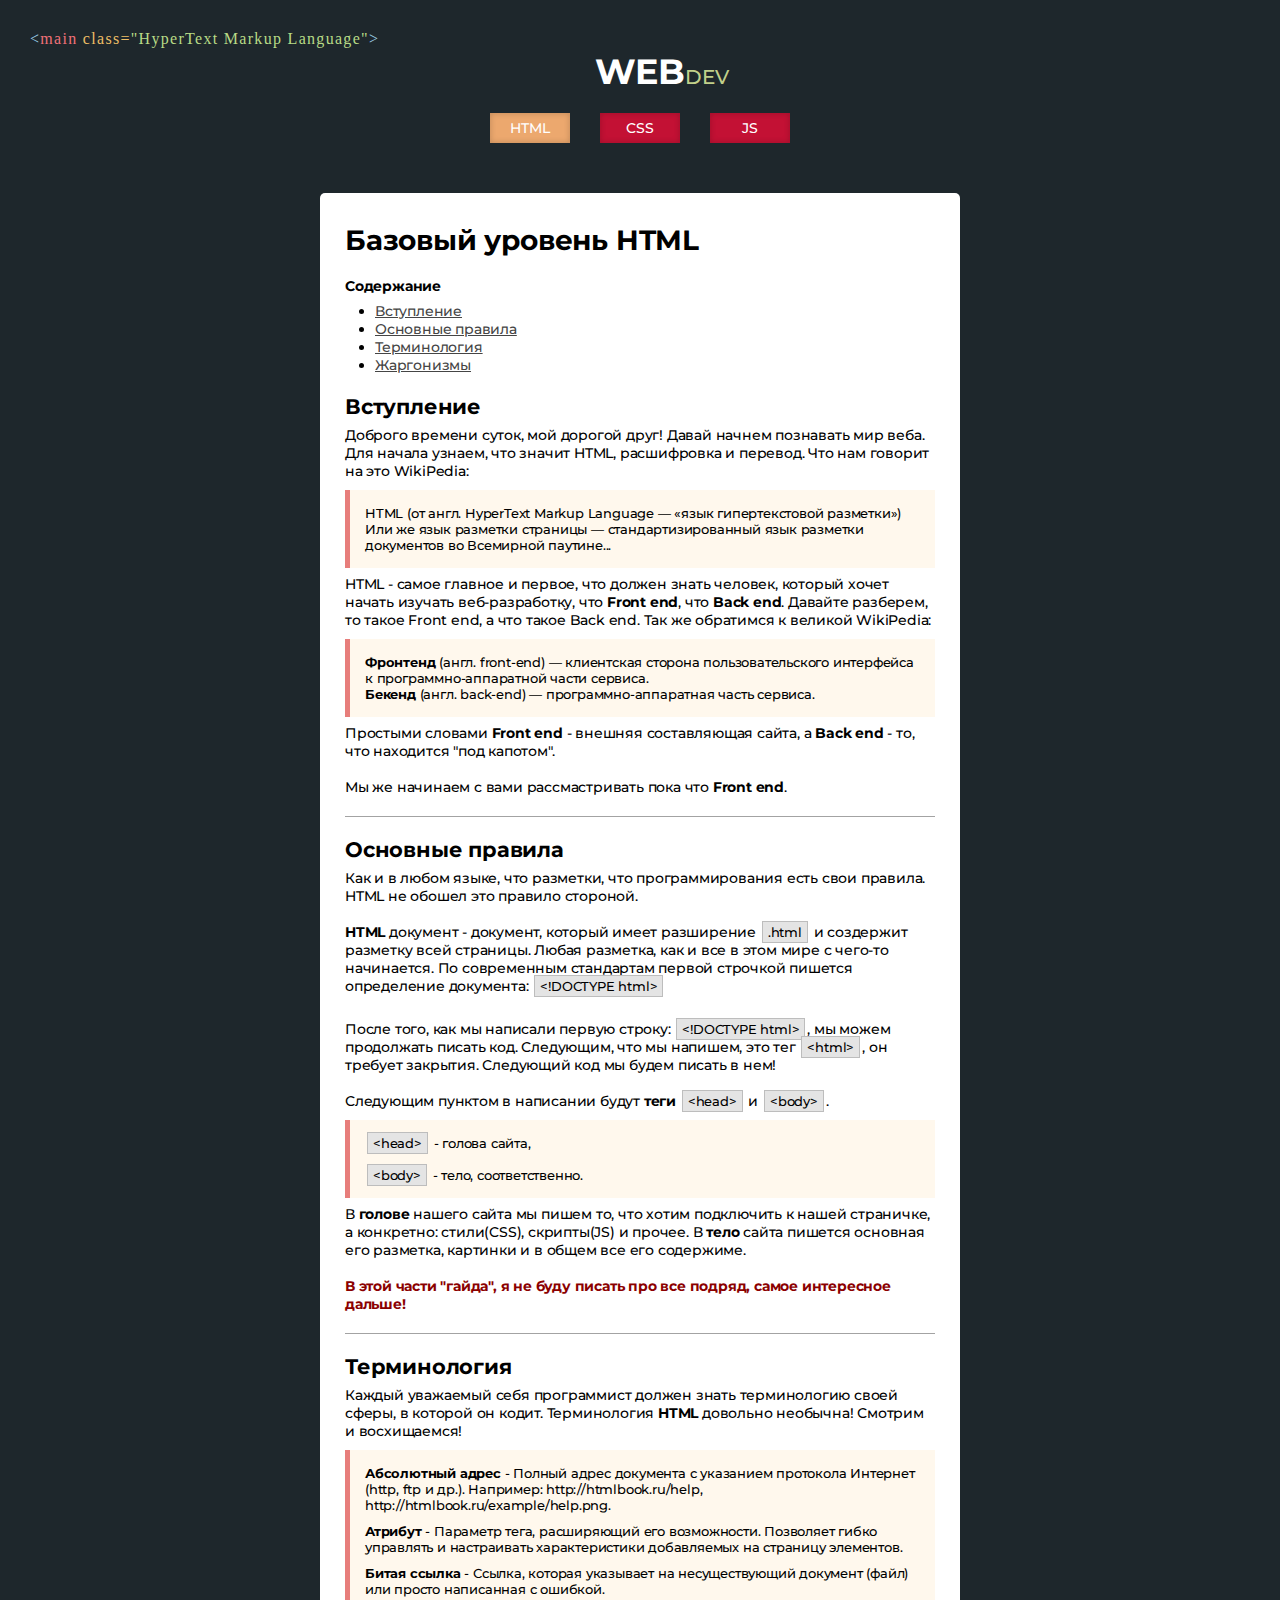
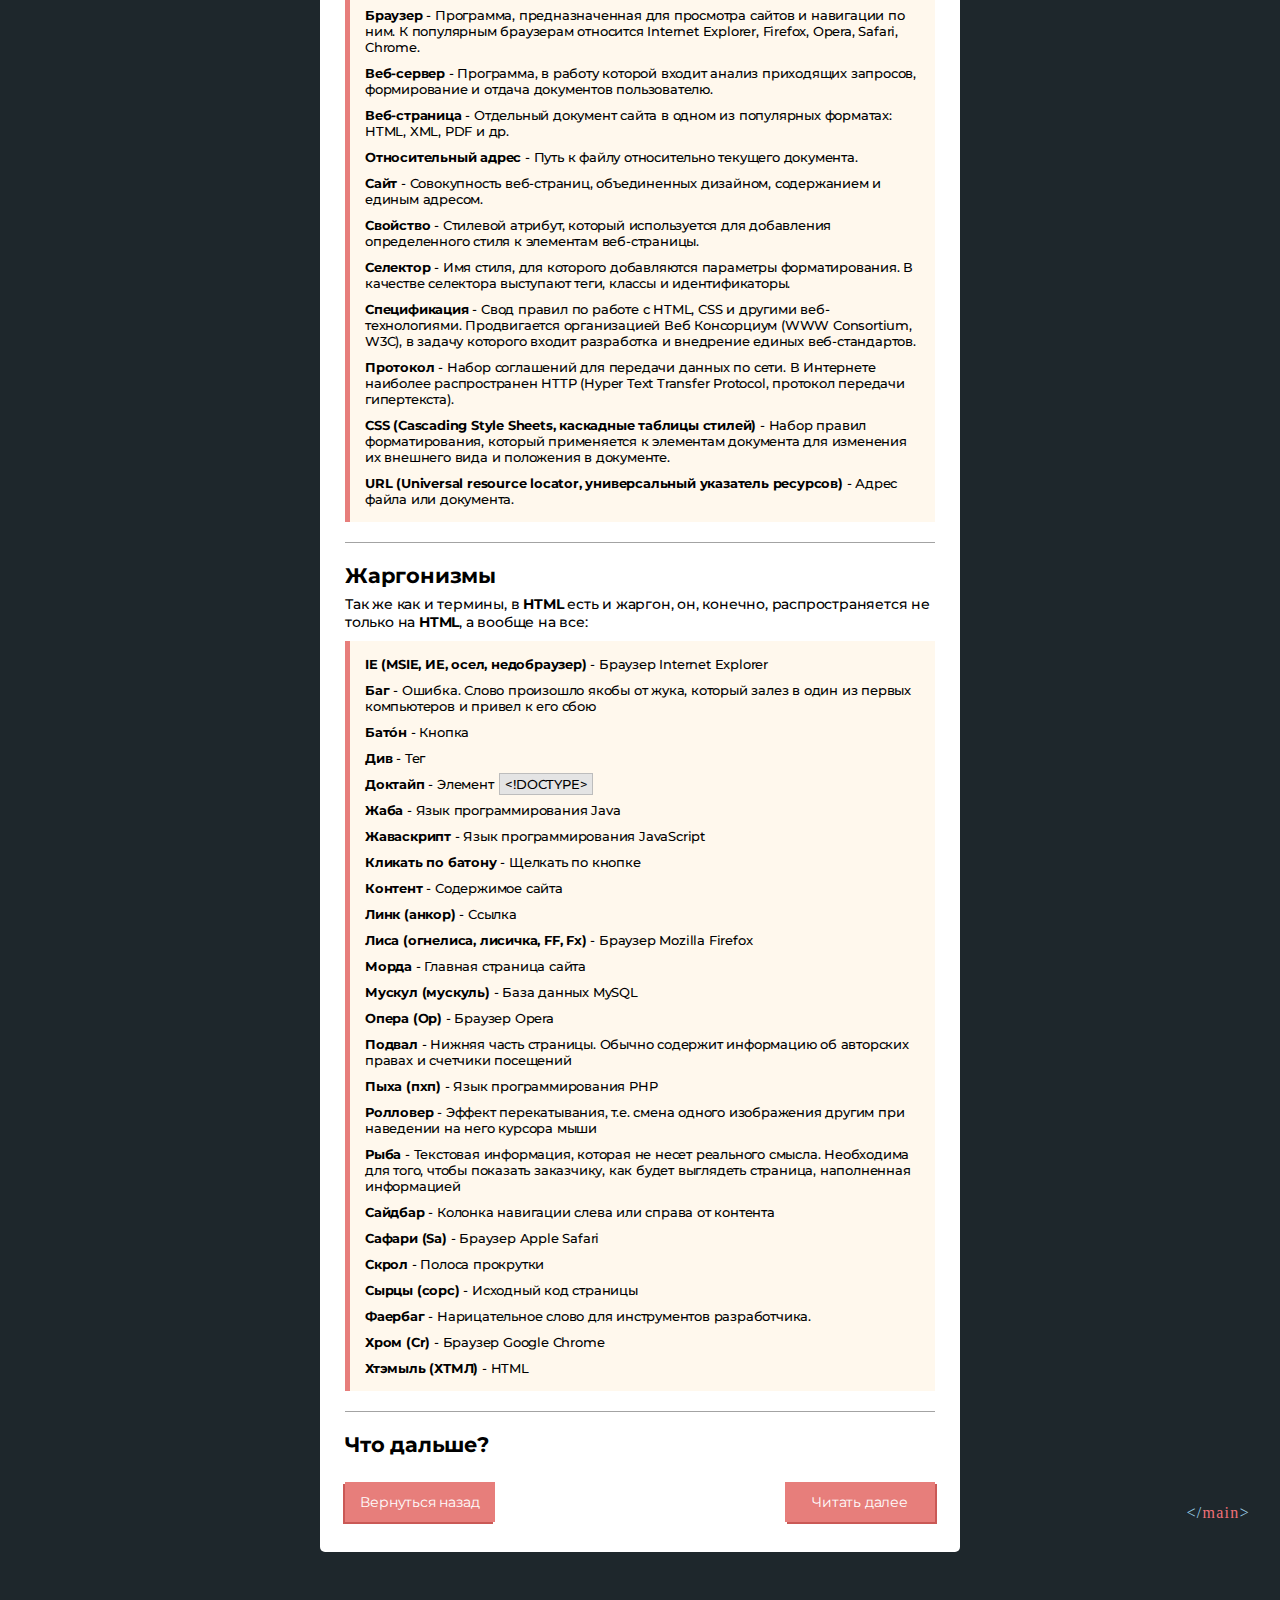
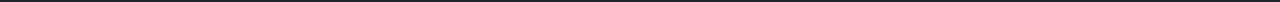
==== html-page/basic/index.html @ 96bfad1d "Work for 'Digital wind'" ====
<!DOCTYPE html>
<html lang="ru">
<head>
    <!-- meta -->
    <meta charset="utf-8">
    <meta http-equiv="X-UA-Compatible" content="IE=edge">
    <meta name="viewport" content="width=device-width, initial-scale=1">
    <title>Web - больше чем код!</title>
    <!-- css -->
    <link href="https://fonts.googleapis.com/css?family=Montserrat:100,100i,200,200i,300,300i,400,400i,500,500i,600,600i,700,700i,800,800i,900,900i&amp;subset=cyrillic" rel="stylesheet">
    <link rel="stylesheet" href="../../css/style.css">
</head>
<body class="techBody">

<div class="before-code hide">
    <b style="color: #9acce5">&lt;</b><b style="color: #f07178">main</b> <b style="color: #edbe66">class=</b><b style="color: #b8db86">"HyperText Markup Language"</b><b style="color: #9acce5">&gt;</b>
</div>

<div class="after-code hide">
    <b style="color: #9acce5">&lt;/</b><b style="color: #f07178">main</b><b style="color: #9acce5">&gt;</b>
</div>

<header class="mainHeader">
    <h2 onclick="location.href = 'http://localhost:8888/html-page/tech'">Web<b>dev</b></h2>
    <nav class="mainHeaderNav">
        <a id="html" class="activeHtml" data-link="/html-page/tech" title="Html">HTML</a>
        <a id="css" class="" data-link="/css-page/tech-css" title="Css">CSS</a>
        <a id="js" class="" data-link="/js-page/tech-js" title="JavaScript">JS</a>
    </nav>
</header>

<section class="mainContent maintenance hide">
    <h1>Базовый уровень HTML</h1>
    <div class="entry">
        <b>Содержание</b>
        <ul>
            <li><a href="#entry">Вступление</a></li>
            <li><a href="#basic-rules">Основные правила</a></li>
            <li><a href="#term">Терминология</a></li>
            <li><a href="#jargon">Жаргонизмы</a></li>
        </ul>
    </div>
    <div class="content">
        <h2 id="entry">Вступление</h2>
        <p>
            Доброго времени суток, мой дорогой друг! Давай начнем познавать мир веба. Для начала узнаем, что значит HTML, расшифровка и перевод.
            Что нам говорит на это WikiPedia:
        </p>
        <blockquote>
            HTML (от англ. HyperText Markup Language — «язык гипертекстовой разметки»)<br>
            Или же язык разметки страницы  — стандартизированный язык разметки документов во Всемирной паутине...
        </blockquote>
        <p>
            HTML - самое главное и первое, что должен знать человек, который хочет начать изучать веб-разработку, что <b>Front end</b>, что <b>Back end</b>.
            Давайте разберем, то такое Front end, а что такое Back end. Так же обратимся к великой WikiPedia:
        </p>
        <blockquote>
            <b>Фронтенд </b> (англ. front-end) — клиентская сторона пользовательского интерфейса к программно-аппаратной части сервиса.
            <br>
            <b>Бекенд</b> (англ. back-end) — программно-аппаратная часть сервиса.
        </blockquote>
        <p>
            Простыми словами <b>Front end</b> - внешняя составляющая сайта, а <b>Back end</b> - то, что находится "под капотом".<br><br>
            Мы же начинаем с вами рассмастривать пока что <b>Front end</b>.
        </p>
        <hr>
        <!-- next -->

        <h2 id="basic-rules">Основные правила</h2>
        <p>
            Как и в любом языке, что разметки, что программирования есть свои правила. HTML не обошел это правило стороной.<br><br>
            <b>HTML</b> документ - документ, который имеет разширение <span>.html</span> и создержит разметку всей страницы. Любая разметка, как и все в этом мире
            с чего-то начинается. По современным стандартам первой строчкой пишется определение документа:
            <span>&lt;!DOCTYPE html&gt;</span><br><br>
        </p>
        <p>
            После того, как мы написали первую строку: <span>&lt;!DOCTYPE html&gt;</span>, мы можем продолжать писать код.
            Следующим, что мы напишем, это тег <span>&lt;html&gt;</span>, он требует закрытия. Следующий код мы будем писать в нем!<br><br>
            Следующим пунктом в написании будут <b>теги</b> <span>&lt;head&gt;</span> и <span>&lt;body&gt;</span>.
        </p>
        <blockquote>
            <span>&lt;head&gt;</span> - голова сайта,<br><br>
            <span>&lt;body&gt;</span> - тело, соответственно.
        </blockquote>
        <p>
            В <b>голове</b> нашего сайта мы пишем то, что хотим подключить к нашей страничке, а конкретно: стили(CSS), скрипты(JS) и прочее.
            В <b>тело</b> сайта пишется основная его разметка, картинки и в общем все его содержиме.<br><br>

            <b style="color: darkred">В этой части "гайда", я не буду писать про все подряд, самое интересное дальше!</b>
        </p>
        <hr>
        <!-- next -->

        <h2 id="term">Терминология</h2>
        <p>
            Каждый уважаемый себя программист должен знать терминологию своей сферы, в которой он кодит. Терминология <b>HTML</b> довольно необычна!
            Смотрим и восхищаемся!
        </p>
        <blockquote>
            <ul>
                <li><b>Абсолютный адрес</b> - Полный адрес документа с указанием протокола Интернет (http, ftp и др.). Например: http://htmlbook.ru/help, http://htmlbook.ru/example/help.png.</li>
                <li><b>Атрибут</b> - Параметр тега, расширяющий его возможности. Позволяет гибко управлять и настраивать характеристики добавляемых на страницу элементов.</li>
                <li><b>Битая ссылка</b> - Ссылка, которая указывает на несуществующий документ (файл) или просто написанная с ошибкой.</li>
                <li><b>Браузер</b> - Программа, предназначенная для просмотра сайтов и навигации по ним. К популярным браузерам относится Internet Explorer, Firefox, Opera, Safari, Chrome.</li>
                <li><b>Веб-сервер</b> - Программа, в работу которой входит анализ приходящих запросов, формирование и отдача документов пользователю.</li>
                <li><b>Веб-страница</b> - Отдельный документ сайта в одном из популярных форматах: HTML, XML, PDF и др.</li>
                <li><b>Относительный адрес</b> - Путь к файлу относительно текущего документа.</li>
                <li><b>Сайт</b> - Совокупность веб-страниц, объединенных дизайном, содержанием и единым адресом.</li>
                <li><b>Свойство</b> - Стилевой атрибут, который используется для добавления определенного стиля к элементам веб-страницы.</li>
                <li><b>Селектор</b> - Имя стиля, для которого добавляются параметры форматирования. В качестве селектора выступают теги, классы и идентификаторы.</li>
                <li><b>Спецификация</b> - Свод правил по работе с HTML, CSS и другими веб-технологиями. Продвигается организацией Веб Консорциум (WWW Consortium, W3C), в задачу которого входит разработка и внедрение единых веб-стандартов.</li>
                <li><b>Протокол</b> - Набор соглашений для передачи данных по сети. В Интернете наиболее распространен HTTP (Hyper Text Transfer Protocol, протокол передачи гипертекста).</li>
                <li><b>CSS (Cascading Style Sheets, каскадные таблицы стилей)</b> - Набор правил форматирования, который применяется к элементам документа для изменения их внешнего вида и положения в документе.</li>
                <li><b>URL (Universal resource locator, универсальный указатель ресурсов)</b> - Адрес файла или документа.</li>
            </ul>
        </blockquote>
        <hr>
        <!-- next -->

        <h2 id="jargon">Жаргонизмы</h2>
        <p>
            Так же как и термины, в <b>HTML</b> есть и жаргон, он, конечно, распространяется не только на <b>HTML</b>, а вообще на все:
        </p>
        <blockquote>
            <ul>
                <li><b>IE (MSIE, ИЕ, осел, недобраузер)</b> - Браузер Internet Explorer</li>
                <li><b>Баг</b> - Ошибка. Слово произошло якобы от жука, который залез в один из первых компьютеров и привел к его сбою</li>
                <li><b>Батóн</b> - Кнопка</li>
                <li><b>Див</b> - Тег </li>
                <li><b>Доктайп</b> - Элемент <span>&lt;!DOCTYPE&gt;</span></li>
                <li><b>Жаба</b> - Язык программирования Java</li>
                <li><b>Жаваскрипт</b> - Язык программирования JavaScript</li>
                <li><b>Кликать по батону</b> - Щелкать по кнопке</li>
                <li><b>Контент</b> - Содержимое сайта</li>
                <li><b>Линк (анкор)</b> - Ссылка</li>
                <li><b>Лиса (огнелиса, лисичка, FF, Fx)</b> - Браузер Mozilla Firefox</li>
                <li><b>Морда</b> - Главная страница сайта</li>
                <li><b>Мускул (мускуль)</b> - База данных MySQL</li>
                <li><b>Опера (Op)</b> - Браузер Opera</li>
                <li><b>Подвал</b> - Нижняя часть страницы. Обычно содержит информацию об авторских правах и счетчики посещений</li>
                <li><b>Пыха (пхп)</b> - Язык программирования PHP</li>
                <li><b>Ролловер</b> - Эффект перекатывания, т.е. смена одного изображения другим при наведении на него курсора мыши</li>
                <li><b>Рыба</b> - Текстовая информация, которая не несет реального смысла. Необходима для того, чтобы показать заказчику, как будет выглядеть страница, наполненная информацией</li>
                <li><b>Сайдбар</b> - Колонка навигации слева или справа от контента</li>
                <li><b>Сафари (Sa)</b> - Браузер Apple Safari</li>
                <li><b>Скрол</b> - Полоса прокрутки</li>
                <li><b>Сырцы (сорс)</b> - Исходный код страницы</li>
                <li><b>Фаербаг</b> - Нарицательное слово для инструментов разработчика.</li>
                <li><b>Хром (Cr)</b> - Браузер Google Chrome</li>
                <li><b>Хтэмыль (ХТМЛ)</b> - HTML</li>
            </ul>
        </blockquote>
        <hr>
        <!-- next -->

        <h2>Что дальше?</h2>
        <div class="footer-content">
            <a onclick="back()">Вернуться назад</a>
            <a onclick="link('/html-page/average/index')">Читать далее</a>
        </div>
    </div>
</section>

<script type="text/javascript" src="../../js/js.js"></script>
</body>
</html>
---- css/style.css ----
@charset "UTF-8";
* {
    padding: 0;
    margin: 0;
    list-style-type: none;
}
body {
    font-family: 'Montserrat', sans-serif;
    font-size: 14px;
    font-weight: normal;
    width: 100%;
    background-color: #1E272C;
    position: relative;
}
body.mainBody {
    display: flex;
    flex-direction: column;
    align-items: center;
    justify-content: flex-start;
}
body.techBody {
    display: flex;
    flex-direction: column;
    align-items: center;
    justify-content: flex-start;
    margin-bottom: 50px;
}
a {
    text-decoration: none;
}
.mainSection {
    width: 100%;
    height: 100vh;
    display: flex;
    flex-direction: column;
    align-items: center;
    justify-content: center;
    position: relative;
}
.mainSection b {
    font-weight: normal;
}
.before-code {
    position: absolute;
    top: 30px;
    left: 30px;
    font-size: 16px;
    font-weight: normal;
    font-family: 'Tahoma' !important;
    letter-spacing: 1.3px;
    transition: .3s ease;
}
.before-code b{
    font-weight: normal;
    letter-spacing: 1.3px;
}
.after-code {
    position: absolute;
    bottom: 30px;
    right: 30px;
    font-size: 16px;
    font-weight: normal;
    font-family: 'Tahoma' !important;
    letter-spacing: 1.3px;
    transition: .3s ease;
}
.after-code b{
    font-weight: normal;
    letter-spacing: 1.3px;
}
.mainSection h1 {
    font-size: 52px;
    color: #ffffff;
    text-transform: uppercase;
    font-weight: bold;
    text-align: center;
}
.mainSection h3 {
    font-size: 20px;
    color: #c1d08a;
    text-transform: uppercase;
    font-weight: 600;
    text-align: center;
    margin: 10px 0px 30px 0px;
}
.mainSection > a {
    width: 290px;
    height: 50px;
    background-color: #c31134;
    box-shadow: 0px 2px 0px 0px #a5112d;
    color: #fff;
    font-size: 16px;
    font-weight: 500;
    border-radius: 3px;
    display: flex;
    align-items: center;
    justify-content: center;
    transition: .3s ease;
    cursor: pointer;
}
.mainSection > a:hover {
    transition: .3s ease;
    background-color: #e4123b;
    animation: rotateA .5s ease-in-out;
}
@keyframes rotateA {
    0% {
        transform: scale(1);
    }
    40% {
        transform: scale(1.02) rotate(-0.8deg);
    }
    80% {
        transform: scale(1.01) rotate(0.8deg);
    }
    100% {
        transform: scale(1);
    }
}
.hide {
    opacity: 0 !important;
    visibility: hidden !important;
    transition: .4s ease;
}
.hide.left {
    transition: .4s ease;
    left: 0;
    opacity: 0;
    visibility: hidden;
}
.hide.right {
    transition: .4s ease;
    right: 0;
    opacity: 0;
    visibility: hidden;
}
.hide.fadeOut {
    transition: .4s ease;
    opacity: 0;
    visibility: hidden;
}
.mainHeader {
    width: 640px;
    margin-top: 50px;
    display: flex;
    flex-direction: column;
    align-items: center;
}
.mainHeader h2 {
    font-size: 35px;
    text-transform: uppercase;
    color: #fff;
    font-weight: 700;
    position: relative;
    left: 22px;
    user-select: none;
}
.mainHeader h2 b {
    font-size: 20px;
    font-weight: 500;
    color: #c1d08a;
}
.mainHeader nav {
    width: 300px;
    margin-top: 20px;
    display: flex;
    flex-direction: row;
    justify-content: space-between;
    align-items: center;
}
.mainHeader nav a {
    display: flex;
    align-items: center;
    justify-content: center;
    width: 80px;
    height: 30px;
    background-color: #c31134;
    box-shadow: inset 0px 0px 6px 0px rgba(0,0,0,.2);
    color: #fff;
    font-size: 14px;
    font-weight: 500;
    cursor: pointer;
    transition: .3s ease;
}
.mainHeader nav a:hover {
    background-color: #e4123b;
    transition: .3s ease;
    box-shadow: none;
}
.html {
    background-color: #eca86e;
}
.css {
    background-color: #6ea0ec;
}
.js {
    background-color: #7db156;
}
.guideCard {
    width: 300px;
    height: 150px;
    margin-bottom: 40px;
    border-radius: 10px;
    display: flex;
    flex-direction: column;
    align-items: flex-start;
    justify-content: center;
    position: relative;
    padding-left: 30px;
    box-sizing: border-box;
    overflow: hidden;
    transition: .3s ease;
}
.guideCard:hover{
    transform: scale(1.01);
    transition: .3s ease;
}
.guideCard h4 {
    font-size: 40px;
    color: #fff;
    letter-spacing: 1.2px;
    position: relative;
    user-select: none;
    z-index: 1;
    text-shadow: 0px 0px 10px rgba(0,0,0,.1);
}
.guideCard p {
    font-size: 14px;
    color: #fff;
    font-weight: 600;
    margin-top: -5px;
    letter-spacing: 1.2px;
    position: relative;
    z-index: 1;
    user-select: none;
    text-shadow: 0px 0px 10px rgba(0,0,0,.1)
}
.guideCard span {
    position: absolute;
    top: 50%;
    user-select: none;
    left: 20%;
    color: #fff;
    font-size: 70px;
    font-weight: 700;
    z-index: 0;
    opacity: 0.2;
    transform: translate(0%, -30%);
}
.mainContent {
    width: 640px;
    display: flex;
    flex-direction: row;
    flex-wrap: wrap;
    align-items: flex-start;
    margin-top: 50px;
    justify-content: space-between;
    opacity: 1;
    visibility: visible;
    transition: .3s ease;
}
.activeHtml {
    background-color: #eca86e !important;
}
.activeCss {
    background-color: #6ea0ec !important;
}
.activeJs {
    background-color: #7db156 !important;
}
.maintenance {
    flex-direction: column;
    align-items: flex-start;
    justify-content: flex-start;
    background-color: #fff;
    border-radius: 5px 5px 5px 5px;
    box-sizing: border-box;
    padding: 30px 25px;
    font-size: 14px;
    font-weight: 500;
    letter-spacing: -0.2px;
}
.entry {
    margin-top: 20px;
}
.content {
    display: flex;
    flex-direction: column;
}
.content hr {
    margin-top: 20px;
    background-color: #a3a3a3;
    border: none;
    width: 100%;
    height: 1px;
}
.content h2 {
    margin-top: 20px;
}
.content p {
    margin-top: 7px;
}
.content p span {
    background-color: #e4e4e4;
    border: solid 1px #bdbdbd;
    box-sizing: border-box;
    padding: 2px 5px;
    margin: 0px 2px;
    font-size: 13px;
}
.content blockquote ul li {
    margin-bottom: 10px;
}
.content blockquote ul li:last-child {
    margin-bottom: 0;
}
.content blockquote span {
    background-color: #e4e4e4;
    border: solid 1px #bdbdbd;
    box-sizing: border-box;
    padding: 2px 5px;
    margin: 0px 2px;
    font-size: 13px;
}
.content ul span {
    background-color: #e4e4e4;
    border: solid 1px #bdbdbd;
    box-sizing: border-box;
    padding: 2px 5px;
    margin: 0px 2px;
    font-size: 13px;
}
.content blockquote {
    border-left: solid 5px #e77e7b;
    padding: 15px 15px 15px 15px;
    box-sizing: border-box;
    margin-top: 10px;
    font-size: 13px;
    background-color: #fff8ed;
}
.entry ul {
    display: flex;
    flex-direction: column;
    align-items: flex-start;
    justify-content: flex-start;
    margin-top: 7px;
    margin-left: 30px;
}
.entry ul li {
    list-style-type: disc;
}
.entry ul li a {
    color: #454545;
    text-decoration: underline;
}
.footer-content {
    width: 100%;
    margin-top: 25px;
    display: flex;
    flex-direction: row;
    justify-content: space-between;
    align-items: flex-start;
}
.footer-content a:first-child {
    width: 150px;
    height: 40px;
    display: flex;
    font-size: 14px;
    font-weight: 400;
    align-items: center;
    cursor: pointer;
    justify-content: center;
    background: #e77e7b;
    box-shadow: -2px 2px 0px 0px #ca5956;
    color: #fff;
    transition: .3s ease;
}
.footer-content a:last-child {
    width: 150px;
    height: 40px;
    cursor: pointer;
    display: flex;
    font-size: 14px;
    font-weight: 400;
    align-items: center;
    justify-content: center;
    background: #e77e7b;
    box-shadow: 2px 2px 0px 0px #ca5956;
    color: #fff;
    transition: .3s ease;
}
.footer-content a:last-child:hover {
    box-shadow: -2px -2px 0px 0px #ca5956;
}
.footer-content a:first-child:hover {
    box-shadow: 2px -2px 0px 0px #ca5956;
}
.code {
    width: 100%;
    box-sizing: border-box;
    padding: 10px;
    background-color: #eaeaea;
    margin: 10px 0px;
    border-left: solid 5px #c1d08a;
}
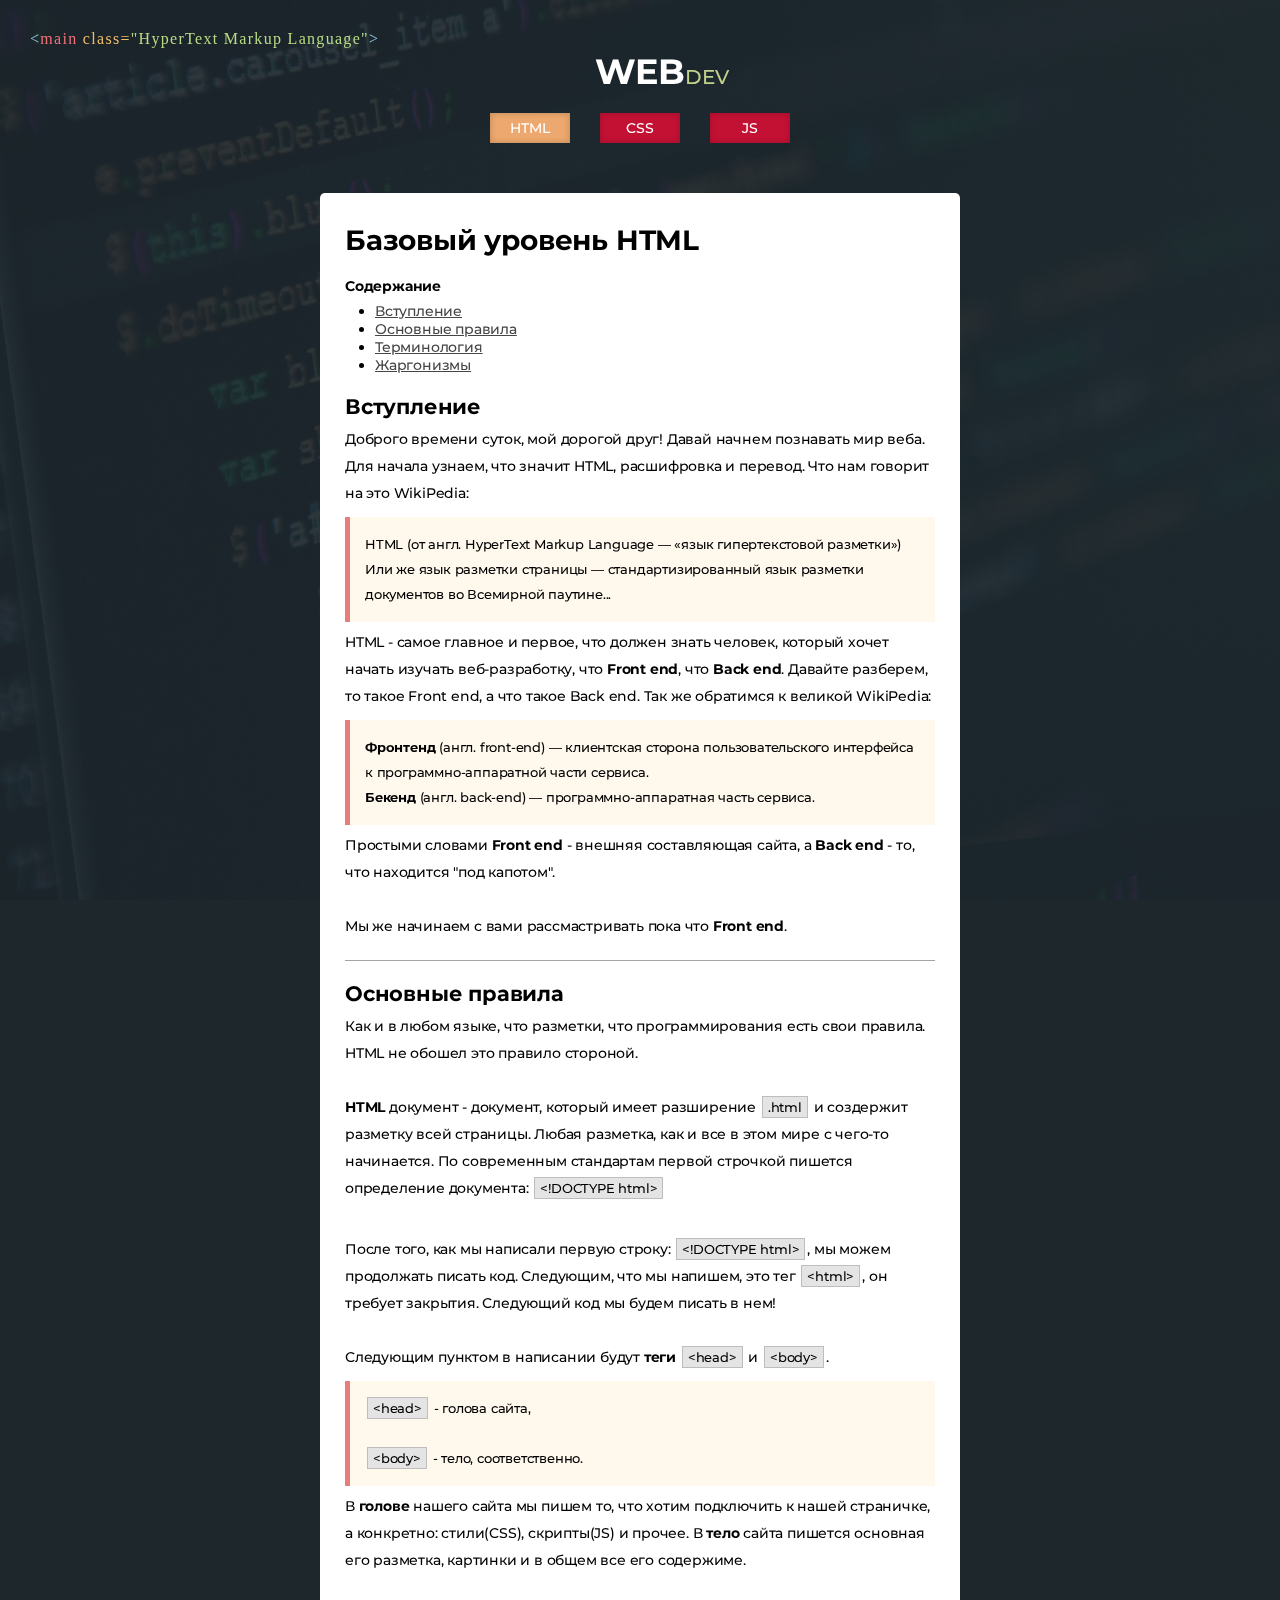
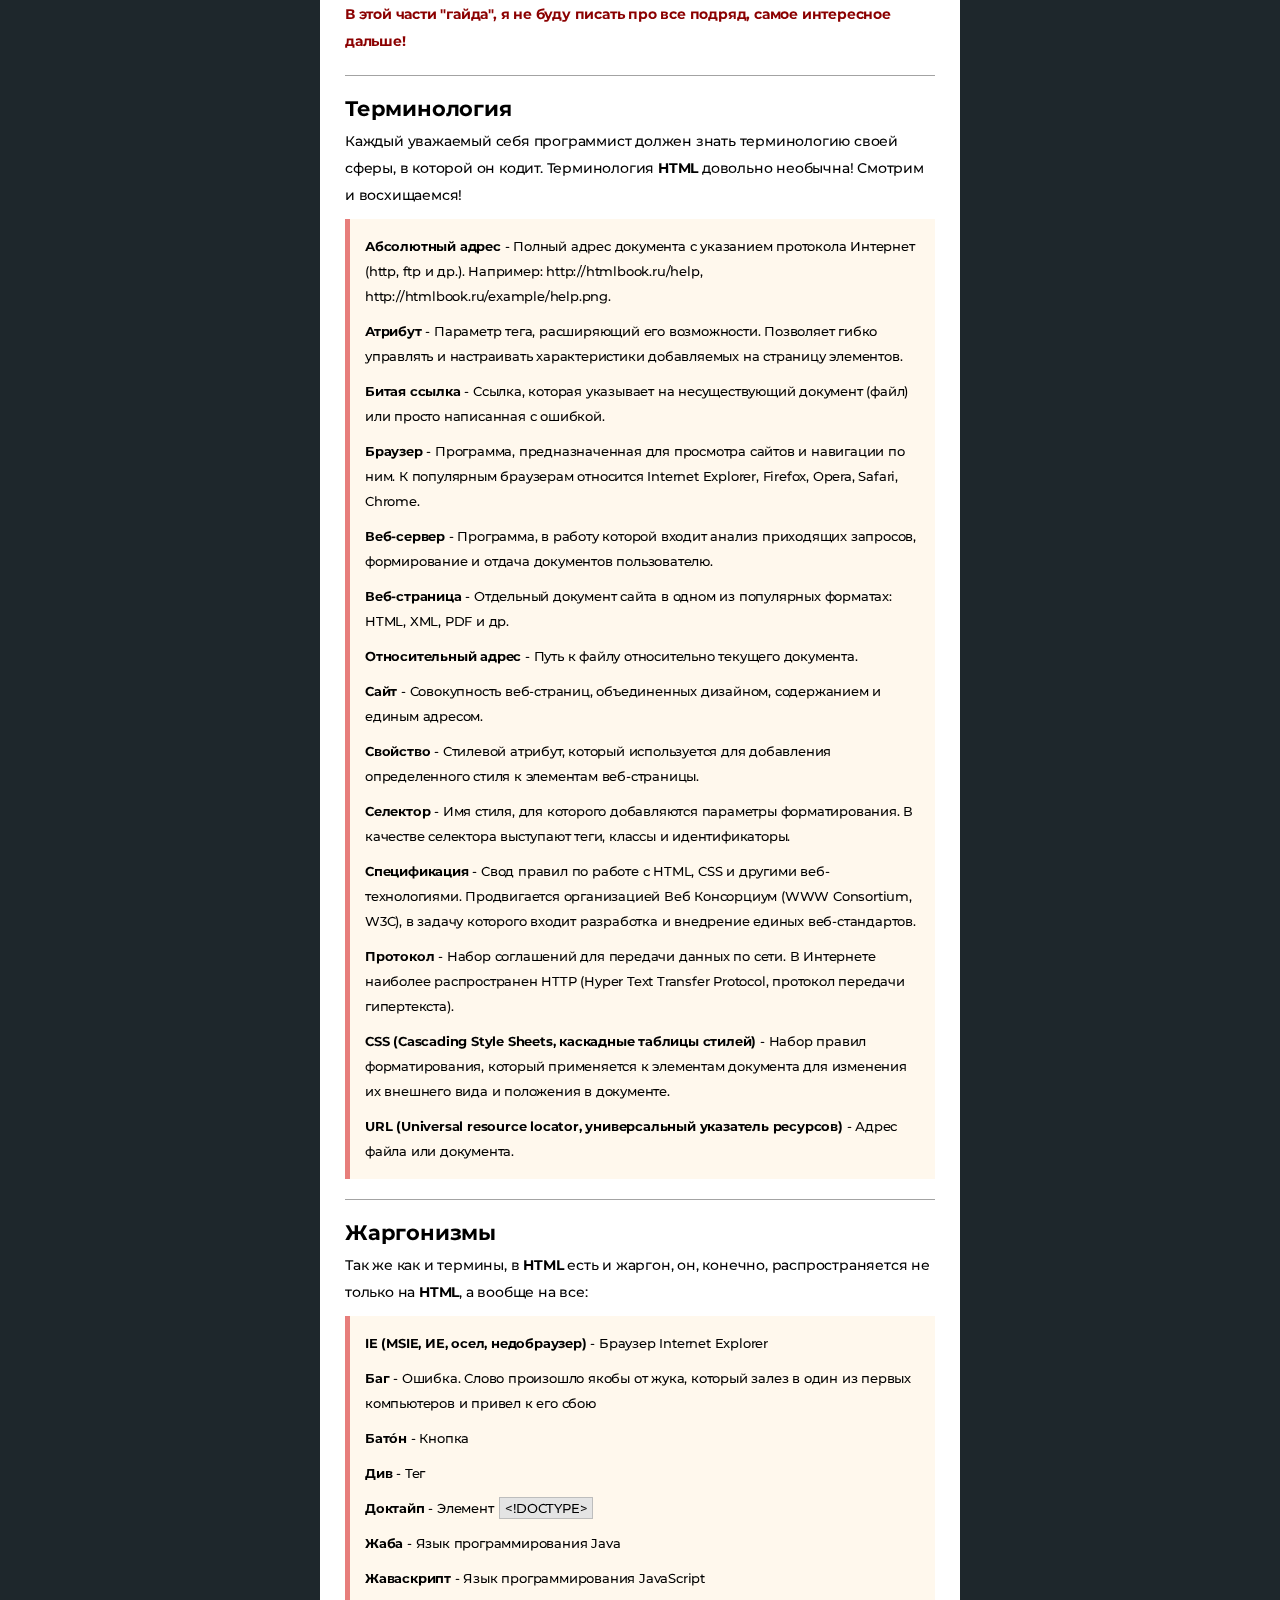
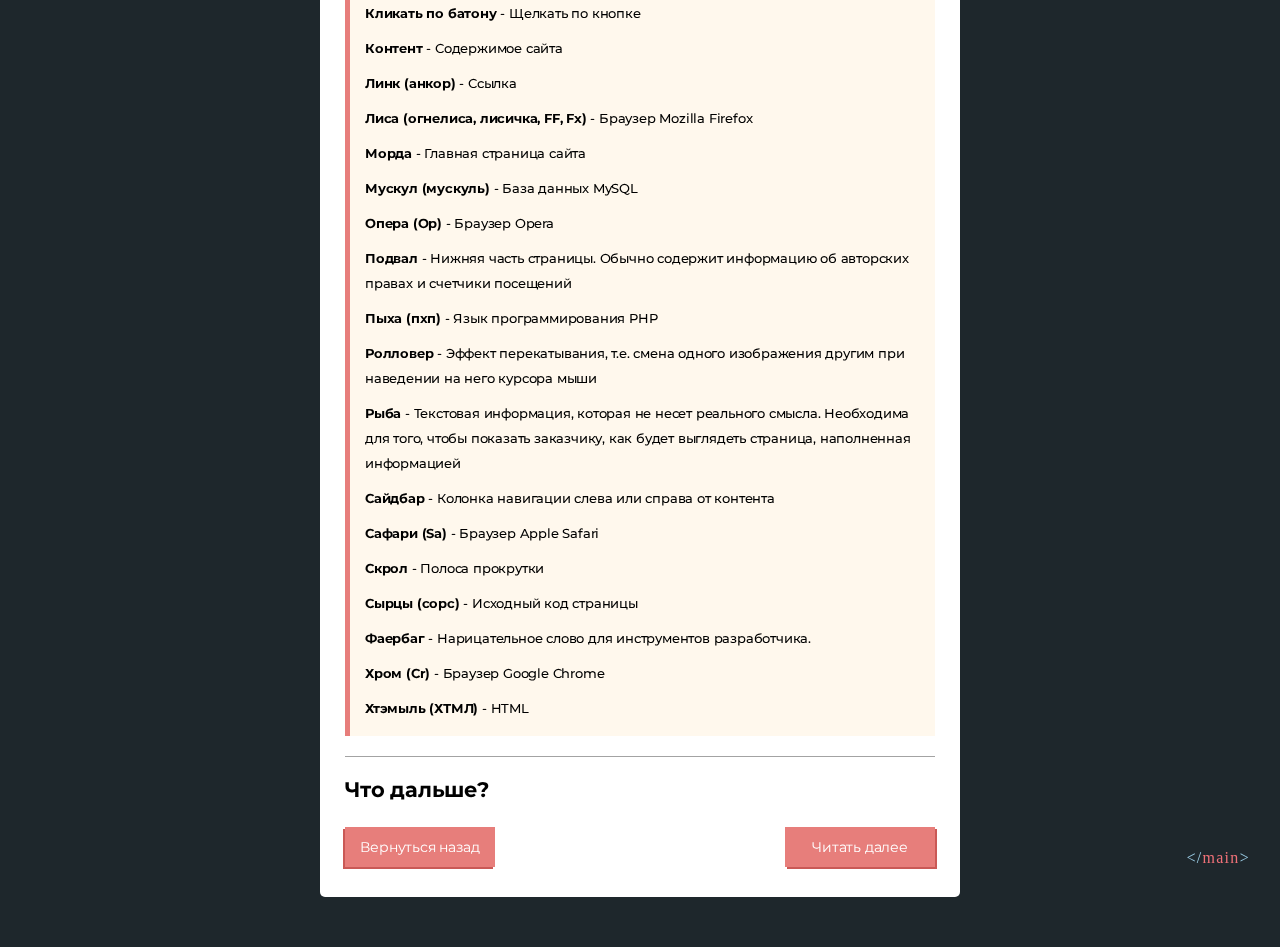
==== commit 7bab2f63: "Пару обнов" ====
--- a/html-page/basic/index.html
+++ b/html-page/basic/index.html
@@ -155,8 +155,8 @@
 
         <h2>Что дальше?</h2>
         <div class="footer-content">
-            <a onclick="back()">Вернуться назад</a>
-            <a onclick="link('/html-page/average/index')">Читать далее</a>
+            <a onclick="Main('funcMethod').back()">Вернуться назад</a>
+            <a onclick="Main('funcMethod').link('/html-page/average/index')">Читать далее</a>
         </div>
     </div>
 </section>
--- a/css/style.css
+++ b/css/style.css
@@ -11,6 +11,19 @@
     width: 100%;
     background-color: #1E272C;
     position: relative;
+}
+body:before {
+    background: url(../img/code.jpg) no-repeat top center;
+    content: '';
+    width: 100%;
+    height: 100vh;
+    z-index: -1;
+    display: block;
+    position: fixed;
+    top: 0;
+    left: 0;
+    opacity: 0.07;
+    background-size: cover;
 }
 body.mainBody {
     display: flex;
@@ -299,6 +312,7 @@
 }
 .content p {
     margin-top: 7px;
+    line-height: 27px;
 }
 .content p span {
     background-color: #e4e4e4;
@@ -336,6 +350,7 @@
     box-sizing: border-box;
     margin-top: 10px;
     font-size: 13px;
+    line-height: 25px;
     background-color: #fff8ed;
 }
 .entry ul {
